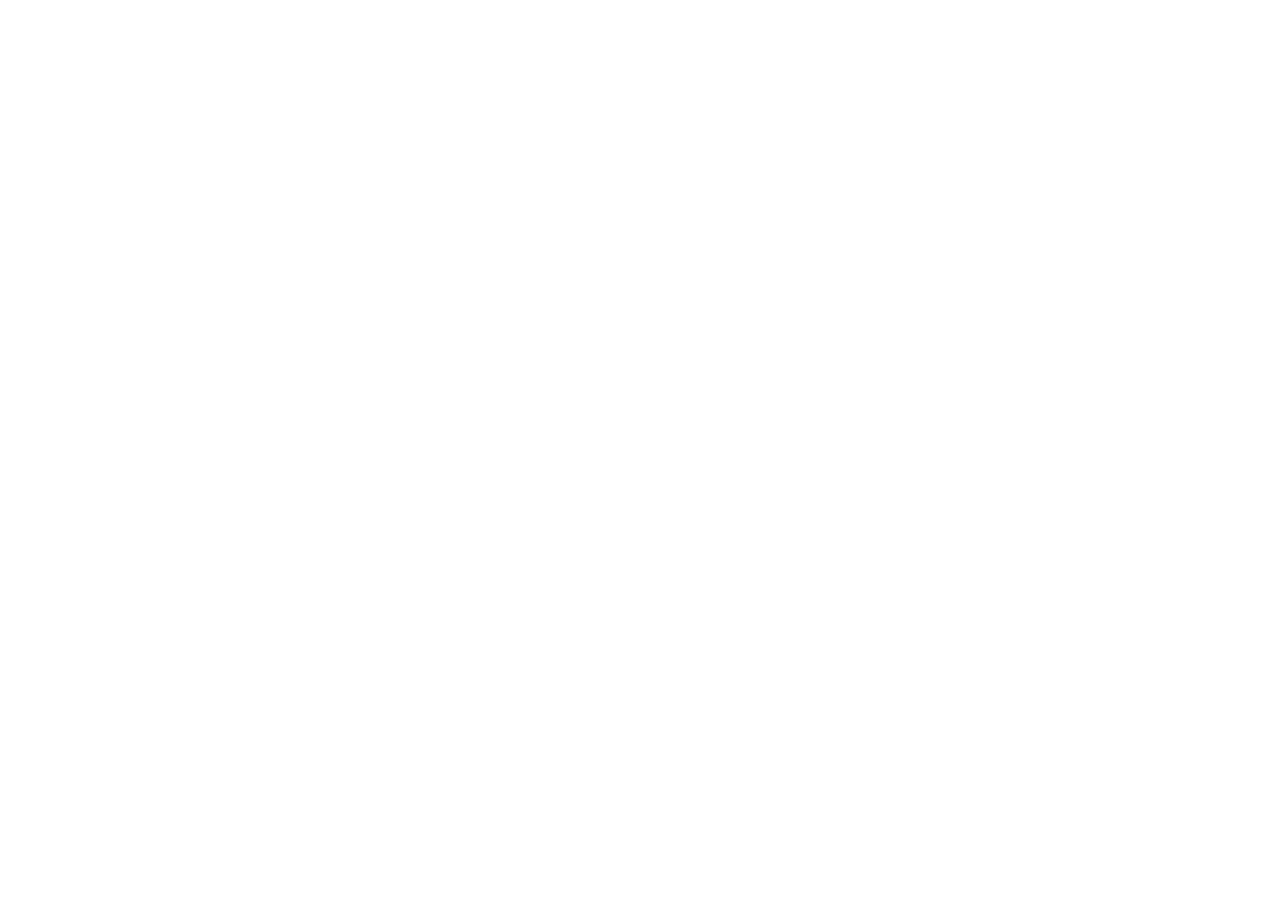
==== contato.html @ 2e28fa96 "Remoção do link do css e inserção dos arquivos das outras páginas" ====
<!DOCTYPE html>
<html lang="en">
<head>
    <meta charset="UTF-8">
    <meta name="viewport" content="width=device-width, initial-scale=1.0">
    <title>Contato | CNAD</title>
</head>
<body>
    
</body>
</html>
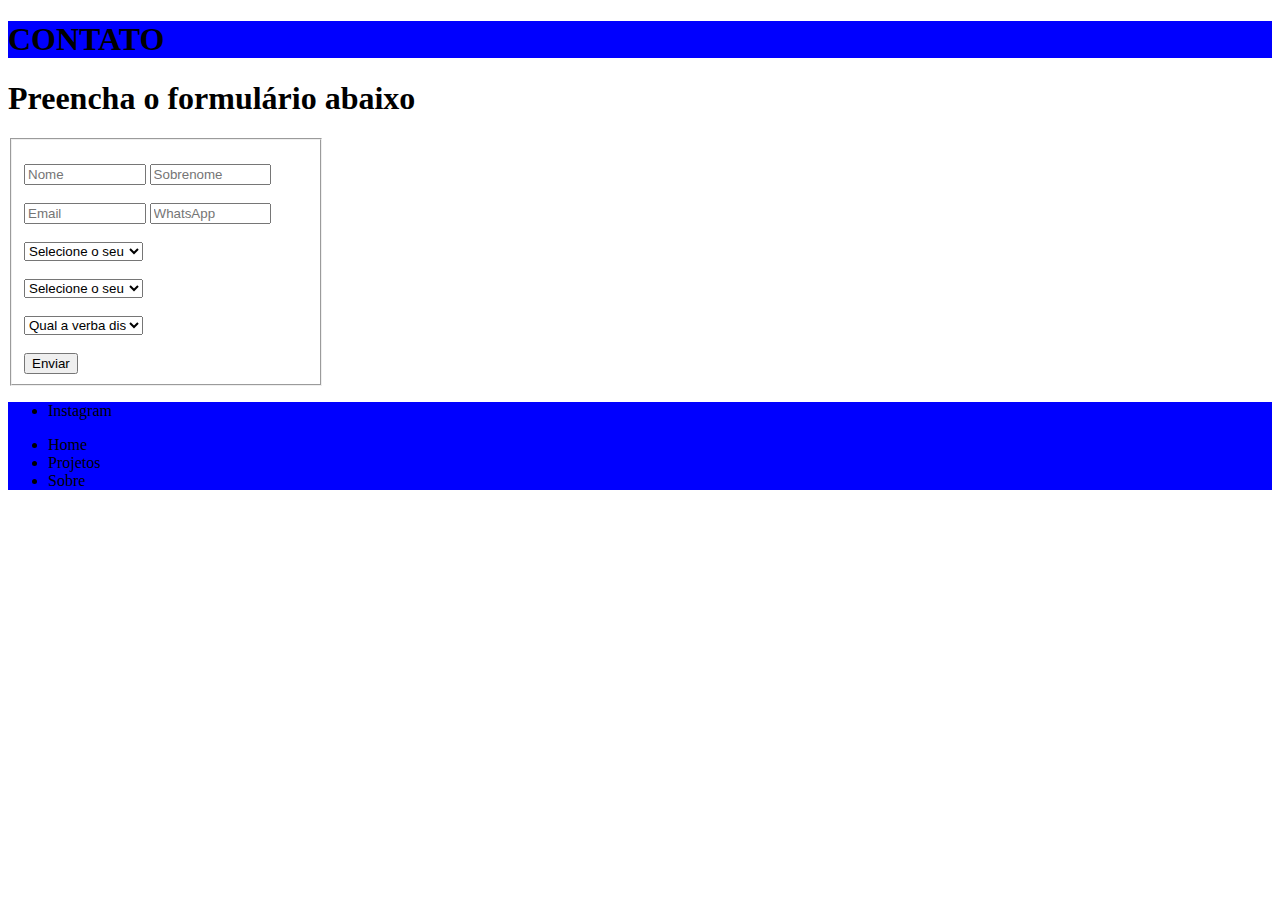
==== commit 858725ec: "Construção do HTML de contato e sobre" ====
--- a/contato.html
+++ b/contato.html
@@ -1,11 +1,69 @@
 <!DOCTYPE html>
-<html lang="en">
+<html lang="pt-br">
 <head>
     <meta charset="UTF-8">
     <meta name="viewport" content="width=device-width, initial-scale=1.0">
-    <title>Contato | CNAD</title>
+    <title>CNAD | CONTATO</title>
 </head>
 <body>
-    
+    <header style="background-color: blue;">
+        <h1>CONTATO</h1>
+    </header>
+    <h1>Preencha o formulário abaixo</h1>
+    <main>
+        <form style="width: 25%;">
+            <fieldset>
+                <br>
+                <input type="text" name="Nome", required, placeholder="Nome", style="width: 40%;">
+                <input type="text" name="Sobrenome", required, placeholder="Sobrenome", style="width: 40%;">
+                <br>
+                <br>
+                <input type="text" name="Email", required, placeholder="Email", style="width: 40%;">
+                <input type="tel" name="WhatsApp", required, placeholder="WhatsApp", maxlength="11 required", style="width: 40%;">
+                
+                <br>
+                <br>
+                <select name="projeto", required, style="width: 42%;">
+                    <option disabled selected value="Tipo de projeto">Selecione o seu projeto</option>
+                    <option value="Reforma">Reforma</option>
+                    <option value="Planta">Na planta</option>
+                </select>
+                <br>
+                <br>
+                <select name="imóvel", required, style="width: 42%;">
+                    <option disabled selected value="Tipo de imóvel">Selecione o seu imóvel</option>
+                    <option value="Casa">Casa</option>
+                    <option value="Apartamento">Apartamento</option>
+                    <option value="Loja">Loja</option>
+                </select>
+                
+                <br>
+                <br>
+                <select name="investimento", required, style="width: 42%;">
+                    <option disabled selected value="Qtd Investimento">Qual a verba disponível?</option>
+                    <option value="Menos de 10 mil">Até 10 mil reais</option>
+                    <option value="10/50 mil">Entre 10 e 50 mil reais</option>
+                    <option value="Mais de 50 mil">Acima de 50 mil</option>
+                </select>
+                <br>
+                <br>
+                <button>Enviar</button>
+            </fieldset>
+        </form>
+    </main>
+    <footer style="background-color: blue;">
+        <nav>
+            <ul>
+                <li>Instagram</li>
+            </ul>
+        </nav>
+        <nav>
+            <ul>
+                <li>Home</li>
+                <li>Projetos</li>
+                <li>Sobre</li>
+            </ul>
+        </nav>
+    </footer>
 </body>
 </html>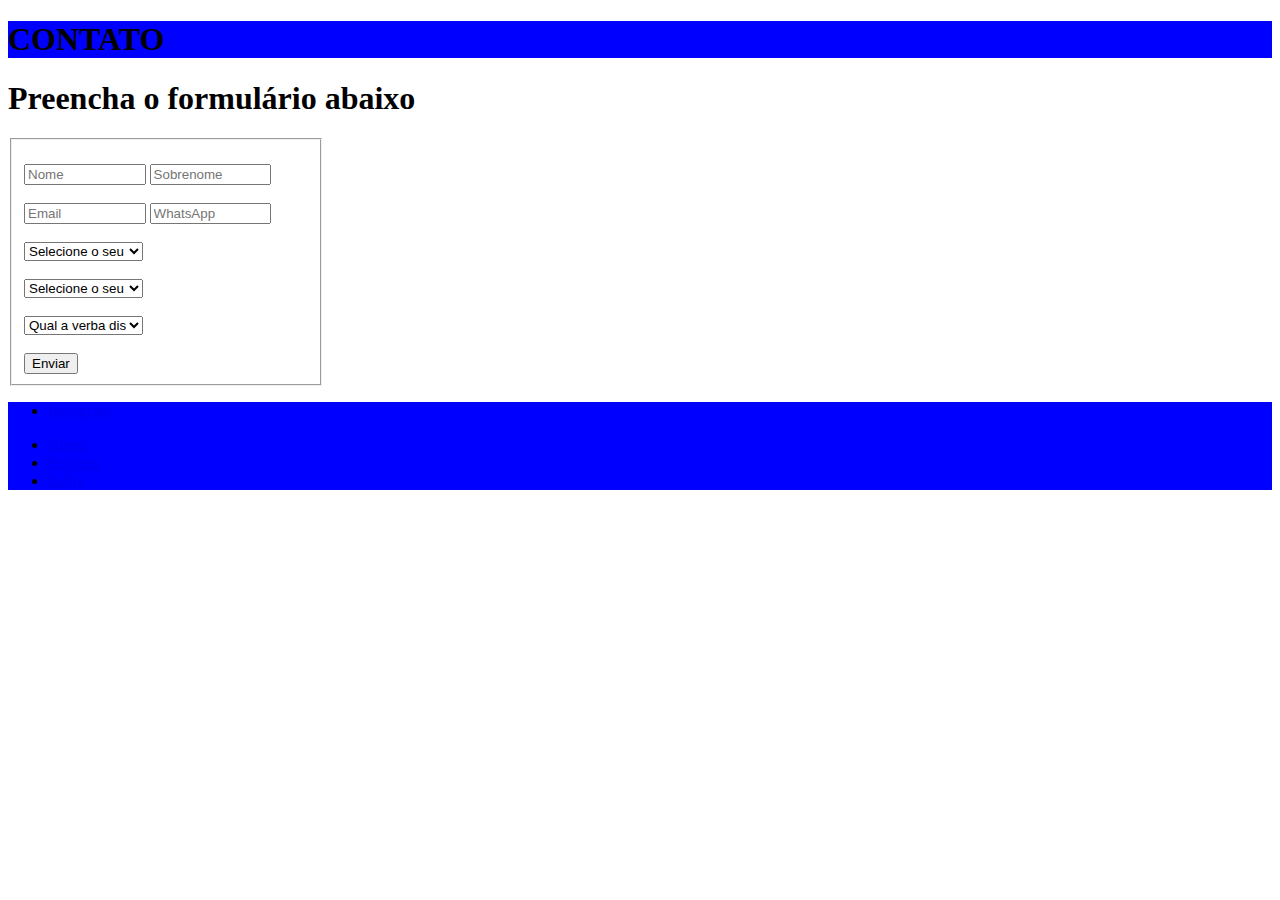
==== commit 01b139a8: "Ajustes nas páginas paralelas" ====
--- a/contato.html
+++ b/contato.html
@@ -3,6 +3,9 @@
 <head>
     <meta charset="UTF-8">
     <meta name="viewport" content="width=device-width, initial-scale=1.0">
+    <meta name="keywords" content="Orçamento de arquiteto, orçamento projeto de arquitetura">
+    <meta name="description" content="Preencha o formulário dessa página que o nosso time de 
+    arquitetos entrará em contato para desenvolver o melhor projeto para você">
     <title>CNAD | CONTATO</title>
 </head>
 <body>
@@ -53,17 +56,20 @@
     </main>
     <footer style="background-color: blue;">
         <nav>
-            <ul>
-                <li>Instagram</li>
-            </ul>
+            <span>
+                <ul>
+                    <li><a href="https://www.instagram.com/studiocasinhanova/">Instagram</a></li>
+                </ul>
+            </span>
+                <!-- Alterar esses itens para lista e adicionar URL -->
+            <span>
+                <ul>
+                    <li><a href="index.html">Home</a></li>
+                    <li><a href="projetos.html">Projetos</a></li>
+                    <li><a href="sobre.html">Sobre</a></li>
+                </ul>
+            </span>
         </nav>
-        <nav>
-            <ul>
-                <li>Home</li>
-                <li>Projetos</li>
-                <li>Sobre</li>
-            </ul>
-        </nav>
-    </footer>
+    </footer> 
 </body>
 </html>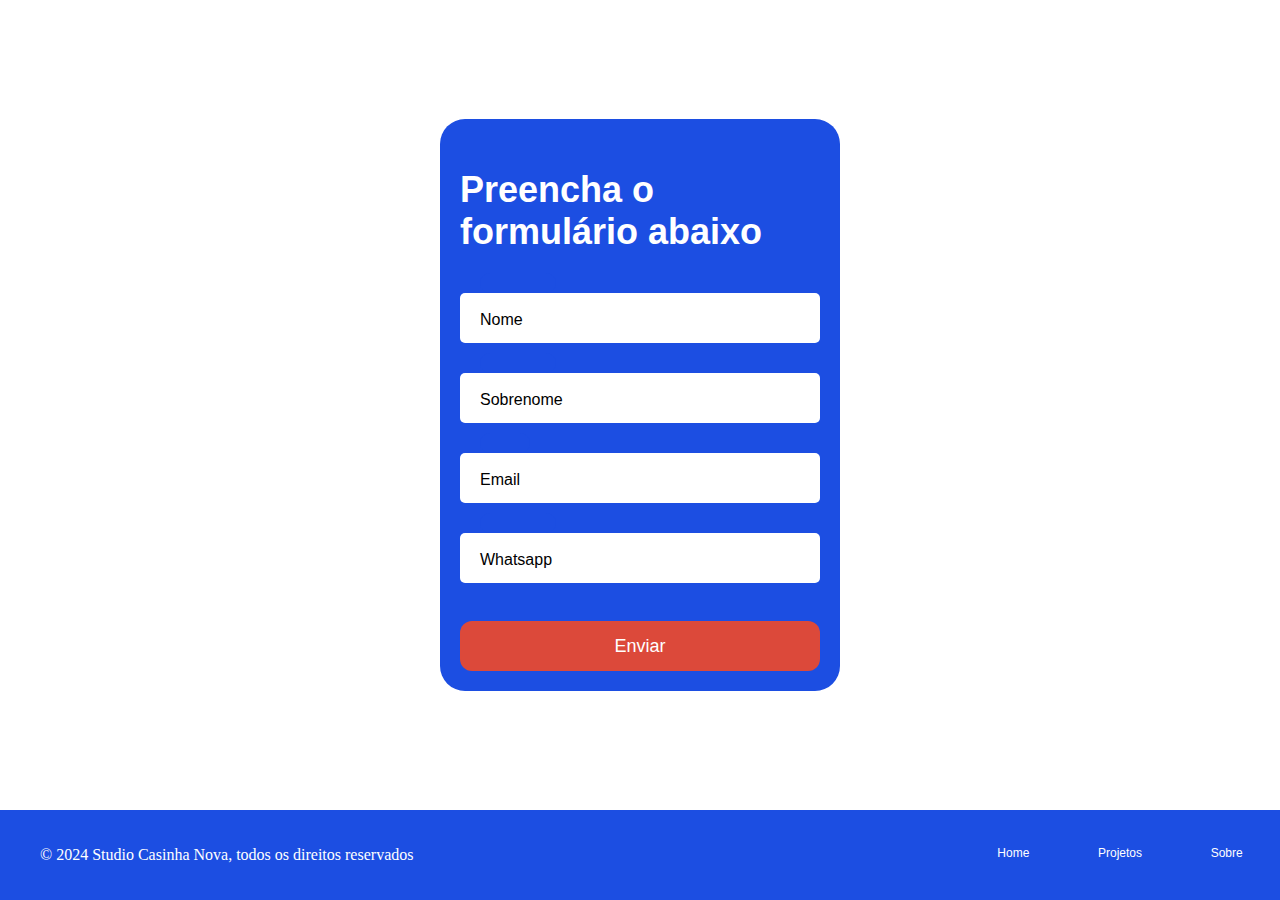
==== commit 08230f7d: "Inserção da página de contato" ====
--- a/contato.html
+++ b/contato.html
@@ -1,75 +1,61 @@
 <!DOCTYPE html>
 <html lang="pt-br">
+
 <head>
     <meta charset="UTF-8">
     <meta name="viewport" content="width=device-width, initial-scale=1.0">
-    <meta name="keywords" content="Orçamento de arquiteto, orçamento projeto de arquitetura">
+    <meta name="keywords"
+        content="Orçamento de arquiteto, orçamento projeto de arquitetura, studio de arquitetura, escritório de arquitetura">
     <meta name="description" content="Preencha o formulário dessa página que o nosso time de 
     arquitetos entrará em contato para desenvolver o melhor projeto para você">
+    <link rel="stylesheet" href="contato.css">
+    <link rel="shortcut icon" href="Ícone Azul.png" />
     <title>CNAD | CONTATO</title>
 </head>
+
 <body>
-    <header style="background-color: blue;">
-        <h1>CONTATO</h1>
-    </header>
-    <h1>Preencha o formulário abaixo</h1>
-    <main>
-        <form style="width: 25%;">
-            <fieldset>
-                <br>
-                <input type="text" name="Nome", required, placeholder="Nome", style="width: 40%;">
-                <input type="text" name="Sobrenome", required, placeholder="Sobrenome", style="width: 40%;">
-                <br>
-                <br>
-                <input type="text" name="Email", required, placeholder="Email", style="width: 40%;">
-                <input type="tel" name="WhatsApp", required, placeholder="WhatsApp", maxlength="11 required", style="width: 40%;">
-                
-                <br>
-                <br>
-                <select name="projeto", required, style="width: 42%;">
-                    <option disabled selected value="Tipo de projeto">Selecione o seu projeto</option>
-                    <option value="Reforma">Reforma</option>
-                    <option value="Planta">Na planta</option>
-                </select>
-                <br>
-                <br>
-                <select name="imóvel", required, style="width: 42%;">
-                    <option disabled selected value="Tipo de imóvel">Selecione o seu imóvel</option>
-                    <option value="Casa">Casa</option>
-                    <option value="Apartamento">Apartamento</option>
-                    <option value="Loja">Loja</option>
-                </select>
-                
-                <br>
-                <br>
-                <select name="investimento", required, style="width: 42%;">
-                    <option disabled selected value="Qtd Investimento">Qual a verba disponível?</option>
-                    <option value="Menos de 10 mil">Até 10 mil reais</option>
-                    <option value="10/50 mil">Entre 10 e 50 mil reais</option>
-                    <option value="Mais de 50 mil">Acima de 50 mil</option>
-                </select>
-                <br>
-                <br>
-                <button>Enviar</button>
-            </fieldset>
-        </form>
-    </main>
-    <footer style="background-color: blue;">
-        <nav>
-            <span>
-                <ul>
-                    <li><a href="https://www.instagram.com/studiocasinhanova/">Instagram</a></li>
-                </ul>
-            </span>
-                <!-- Alterar esses itens para lista e adicionar URL -->
-            <span>
-                <ul>
+    <!-- <h1 class="h1Header">Contato</h1> -->
+    <form>
+        <div class="divForm">
+            <div class="form">
+                <!-- <div class="title">Welcome</div> -->
+                <div class="title">Preencha o formulário abaixo</div>
+                <div class="input-container ic1">
+                    <input id="firstname" class="input" type="text" required placeholder=" " />
+                    <div class="cut"></div>
+                    <label for="firstname" class="placeholder">Nome</label>
+                </div>
+                <div class="input-container ic2">
+                    <input id="lastname" class="input" type="text" required placeholder=" " />
+                    <div class="cut"></div>
+                    <label for="lastname" class="placeholder">Sobrenome</label>
+                </div>
+                <div class="input-container ic2">
+                    <input id="email" class="input" type="text" required placeholder=" " />
+                    <div class="cut cut-short"></div>
+                    <label for="email" class="placeholder">Email</label>
+                </div>
+                <div class="input-container ic2">
+                    <input id="whatsapp" class="input" type="tel" required placeholder=" " maxlength="11 required" />
+                    <div class="cut"></div>
+                    <label for="whatsapp" class="placeholder">Whatsapp</label>
+                </div>
+                <button type="text" class="submit">Enviar</button>
+            </div>
+        </div>
+    </form>
+    <footer>
+        <nav class="navFooter">
+            <p id="copywriteFooter">&copy; 2024 Studio Casinha Nova, todos os direitos reservados</p>
+            <div>
+                <ul class="siteFooter">
                     <li><a href="index.html">Home</a></li>
                     <li><a href="projetos.html">Projetos</a></li>
                     <li><a href="sobre.html">Sobre</a></li>
                 </ul>
-            </span>
+            </div>
         </nav>
-    </footer> 
+    </footer>
 </body>
+
 </html>--- a/contato.css
+++ b/contato.css
@@ -0,0 +1,184 @@
+* {
+    margin: 0px;
+    padding: 0px;
+}
+
+.divForm {
+    align-items: center;
+    background-color: #FFFFFF;
+    display: flex;
+    justify-content: center;
+    height: 90vh;
+    flex-flow: row wrap;
+  }
+
+  .h1Header {
+    display: flex;
+    background-color: #FFFFFF;
+    font-size: 30px;
+    color: #1C4EE2;
+    margin-top: 0px;
+    height: 5vh;
+    justify-content: center;
+    align-items: center;
+    font-family: symtext, sans-serif;
+  }
+  
+  .form {
+    background-color: #1C4EE2;
+    border-radius: 25px;
+    box-sizing: border-box;
+    height: auto;
+    padding: 20px;
+    width: 400px;
+  }
+  
+  .title {
+    color: #FFFFFF;
+    font-family: sans-serif;
+    font-size: 36px;
+    font-weight: 600;
+    margin-top: 30px;
+  }
+  
+  .subtitle {
+    color: #eee;
+    font-family: sans-serif;
+    font-size: 16px;
+    font-weight: 600;
+    margin-top: 10px;
+  }
+  
+  .input-container {
+    height: 50px;
+    position: relative;
+    width: 100%;
+  }
+  
+  .ic1 {
+    margin-top: 40px;
+  }
+  
+  .ic2 {
+    margin-top: 30px;
+  }
+  
+  .input {
+    background-color: #FFFFFF;
+    border-radius: 5px;
+    border: 0;
+    box-sizing: border-box;
+    color: #000000;
+    font-size: 18px;
+    height: 100%;
+    outline: 0;
+    padding: 4px 20px 0;
+    width: 100%;
+  }
+  
+  .cut {
+    background-color: #1C4EE2;
+    border-radius: 10px;
+    height: 20px;
+    left: 20px;
+    position: absolute;
+    top: -20px;
+    transform: translateY(0);
+    transition: transform 200ms;
+    width: 76px;
+  }
+  
+  .cut-short {
+    width: 50px;
+  }
+  
+  .input:focus ~ .cut,
+  .input:not(:placeholder-shown) ~ .cut {
+    transform: translateY(8px);
+  }
+  
+  .placeholder {
+    color: #000000;
+    font-family: sans-serif;
+    left: 20px;
+    line-height: 14px;
+    pointer-events: none;
+    position: absolute;
+    transform-origin: 0 50%;
+    transition: transform 200ms, color 200ms;
+    top: 20px;
+  }
+  
+  .input:focus ~ .placeholder,
+  .input:not(:placeholder-shown) ~ .placeholder {
+    transform: translateY(-30px) translateX(10px) scale(0.75);
+  }
+  
+  .input:not(:placeholder-shown) ~ .placeholder {
+    color: #eeeeee;
+  }
+  
+  .input:focus ~ .placeholder {
+    color: #FFFFFF;
+  }
+  
+  .submit {
+    background-color: #DC493A;
+    border-radius: 12px;
+    border: 0;
+    box-sizing: border-box;
+    color: #FFFFFF;
+    cursor: pointer;
+    font-size: 18px;
+    height: 50px;
+    margin-top: 38px;
+    outline: 0;
+    text-align: center;
+    width: 100%;
+    font-family: symtext, sans-serif;
+  }
+  
+  .submit:active {
+    background-color: #1C4EE2;
+  }
+
+  .navFooter {
+    display: grid;
+    grid-template-columns: 3fr 1fr;
+    grid-template-areas: none
+    "copywrite site";
+    /* border: solid 2px black; */
+    justify-content: center;
+    align-content: center;
+    height: 10vh;
+    width: 100%;
+    background-color: rgb(28, 78, 226);
+    /* z-index: 6; */
+}
+
+#copywriteFooter {
+    align-content: center;
+    margin-left: 40px;
+    color: white;
+    /* border: solid 2px white; */
+}
+
+.siteFooter {
+    display: grid;
+    list-style-type: none;
+    grid-template-columns: 1fr 1fr 1fr;
+    grid-template-areas:
+    "home projetos sobre";
+    color: white;
+    font-family: symtext, sans-serif;
+    font-size: 12px;
+    justify-content: space-around;
+    /* border: solid 2px white; */
+    text-align: center;
+}
+
+a {
+    text-decoration: none;
+    color: white;
+}
+  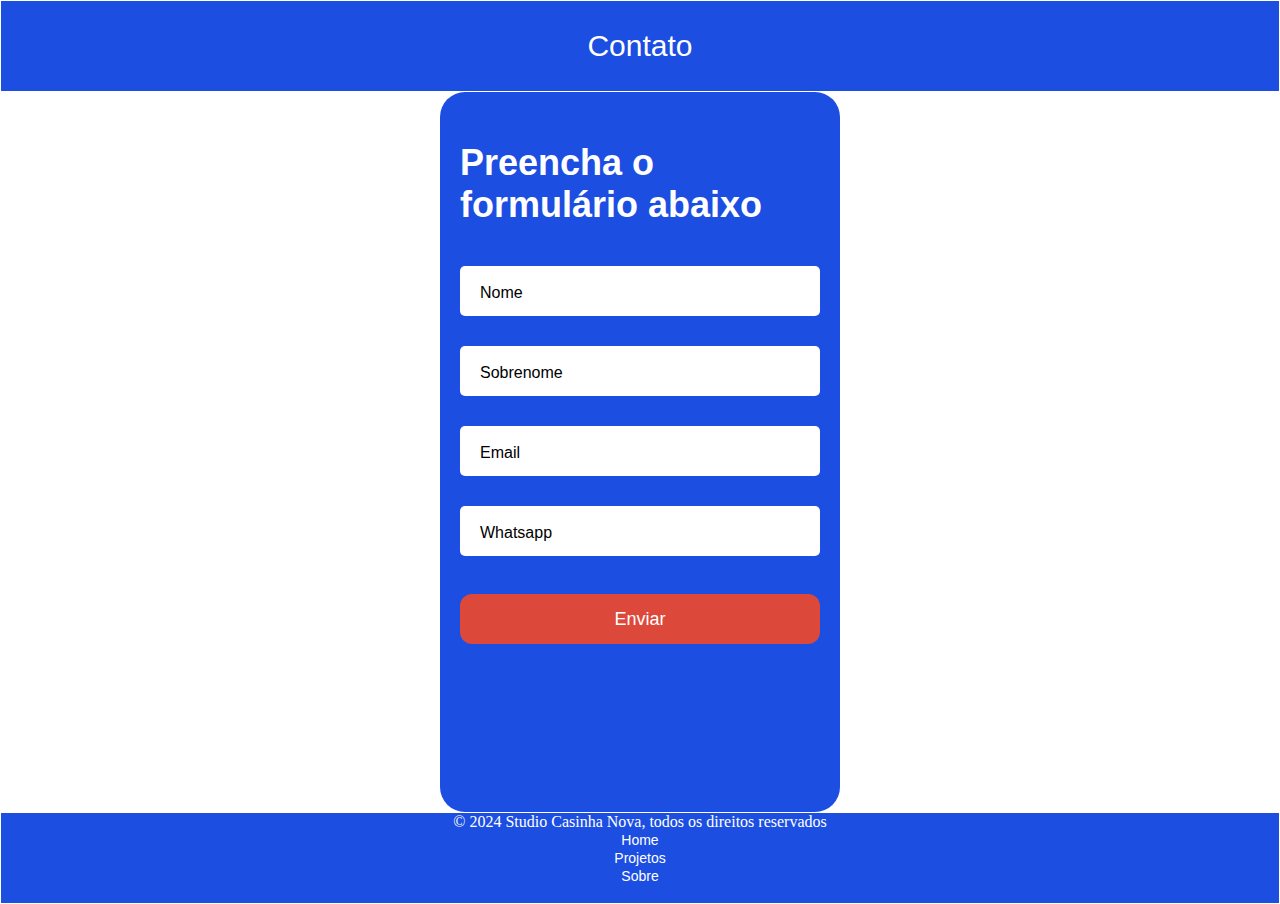
==== commit 53fb135e: "Ajustes na página de contato" ====
--- a/contato.html
+++ b/contato.html
@@ -10,52 +10,81 @@
     arquitetos entrará em contato para desenvolver o melhor projeto para você">
     <link rel="stylesheet" href="contato.css">
     <link rel="shortcut icon" href="Ícone Azul.png" />
-    <title>CNAD | CONTATO</title>
+    <link rel="stylesheet" href="https://stackpath.bootstrapcdn.com/bootstrap/4.1.3/css/bootstrap.min.css"
+        integrity="sha384-MCw98/SFnGE8fJT3GXwEOngsV7Zt27NXFoaoApmYm81iuXoPkFOJwJ8ERdknLPMO" crossorigin="anonymous">
+    <title>SCN | CONTATO</title>
 </head>
 
-<body>
-    <!-- <h1 class="h1Header">Contato</h1> -->
-    <form>
-        <div class="divForm">
-            <div class="form">
-                <!-- <div class="title">Welcome</div> -->
-                <div class="title">Preencha o formulário abaixo</div>
-                <div class="input-container ic1">
-                    <input id="firstname" class="input" type="text" required placeholder=" " />
-                    <div class="cut"></div>
-                    <label for="firstname" class="placeholder">Nome</label>
+<div>
+    <div class="row no-gutters">
+        <div id="header" class="col-12">Contato</div>
+    </div>
+    <main>
+    <div id="form" class="row no-gutters">
+        <form>
+            <div class="divForm">
+                <div class="form">
+                    <!-- <div class="title">Welcome</div> -->
+                    <div class="title">Preencha o formulário abaixo</div>
+                    <div class="input-container ic1">
+                        <input id="firstname" class="input" type="text" required placeholder=" " />
+                        <div class="cut"></div>
+                        <label for="firstname" class="placeholder">Nome</label>
+                    </div>
+                    <div class="input-container ic2">
+                        <input id="lastname" class="input" type="text" required placeholder=" " />
+                        <div class="cut"></div>
+                        <label for="lastname" class="placeholder">Sobrenome</label>
+                    </div>
+                    <div class="input-container ic2">
+                        <input id="email" class="input" type="text" required placeholder=" " />
+                        <div class="cut cut-short"></div>
+                        <label for="email" class="placeholder">Email</label>
+                    </div>
+                    <div class="input-container ic2">
+                        <input id="whatsapp" class="input" type="tel" required placeholder=" "
+                            maxlength="11 required" />
+                        <div class="cut"></div>
+                        <label for="whatsapp" class="placeholder">Whatsapp</label>
+                    </div>
+                    <button type="text" class="submit">Enviar</button>
                 </div>
-                <div class="input-container ic2">
-                    <input id="lastname" class="input" type="text" required placeholder=" " />
-                    <div class="cut"></div>
-                    <label for="lastname" class="placeholder">Sobrenome</label>
-                </div>
-                <div class="input-container ic2">
-                    <input id="email" class="input" type="text" required placeholder=" " />
-                    <div class="cut cut-short"></div>
-                    <label for="email" class="placeholder">Email</label>
-                </div>
-                <div class="input-container ic2">
-                    <input id="whatsapp" class="input" type="tel" required placeholder=" " maxlength="11 required" />
-                    <div class="cut"></div>
-                    <label for="whatsapp" class="placeholder">Whatsapp</label>
-                </div>
-                <button type="text" class="submit">Enviar</button>
+            </div>
+        </form>
+    </div>
+</div>
+</main>
+<footer>
+    <div>
+        <div id="footer" class="row no-gutters justify-content-between">
+            <div class="col-4">&copy; 2024 Studio Casinha Nova, todos os direitos reservados</div>
+            <div class="col-3">
+                <ul class="nav justify-content-center">
+                    <li class="nav-item">
+                        <a id="homeFooter" class="nav-link active" href="index.html">Home</a>
+                    </li>
+                    <li class="nav-item">
+                        <a id="projetosFooter" class="nav-link" href="projetos.html">Projetos</a>
+                    </li>
+                    <li class="nav-item">
+                        <a id="sobreFooter" class="nav-link" href="sobre.html">Sobre</a>
+                    </li>
+                </ul>
             </div>
         </div>
-    </form>
-    <footer>
-        <nav class="navFooter">
-            <p id="copywriteFooter">&copy; 2024 Studio Casinha Nova, todos os direitos reservados</p>
-            <div>
-                <ul class="siteFooter">
-                    <li><a href="index.html">Home</a></li>
-                    <li><a href="projetos.html">Projetos</a></li>
-                    <li><a href="sobre.html">Sobre</a></li>
-                </ul>
-            </div>
-        </nav>
-    </footer>
+</footer>
+
+
+<script src="https://code.jquery.com/jquery-3.3.1.slim.min.js"
+    integrity="sha384-q8i/X+965DzO0rT7abK41JStQIAqVgRVzpbzo5smXKp4YfRvH+8abtTE1Pi6jizo"
+    crossorigin="anonymous"></script>
+<script src="https://cdnjs.cloudflare.com/ajax/libs/popper.js/1.14.3/umd/popper.min.js"
+    integrity="sha384-ZMP7rVo3mIykV+2+9J3UJ46jBk0WLaUAdn689aCwoqbBJiSnjAK/l8WvCWPIPm49"
+    crossorigin="anonymous"></script>
+<script src="https://stackpath.bootstrapcdn.com/bootstrap/4.1.3/js/bootstrap.min.js"
+    integrity="sha384-ChfqqxuZUCnJSK3+MXmPNIyE6ZbWh2IMqE241rYiqJxyMiZ6OW/JmZQ5stwEULTy"
+    crossorigin="anonymous"></script>
+
 </body>
 
 </html>--- a/contato.css
+++ b/contato.css
@@ -1,184 +1,194 @@
 * {
-    margin: 0px;
-    padding: 0px;
-}
-
-.divForm {
-    align-items: center;
-    background-color: #FFFFFF;
-    display: flex;
-    justify-content: center;
-    height: 90vh;
-    flex-flow: row wrap;
-  }
-
-  .h1Header {
-    display: flex;
-    background-color: #FFFFFF;
-    font-size: 30px;
-    color: #1C4EE2;
-    margin-top: 0px;
-    height: 5vh;
-    justify-content: center;
-    align-items: center;
-    font-family: symtext, sans-serif;
-  }
-  
-  .form {
-    background-color: #1C4EE2;
-    border-radius: 25px;
-    box-sizing: border-box;
-    height: auto;
-    padding: 20px;
-    width: 400px;
-  }
-  
-  .title {
-    color: #FFFFFF;
-    font-family: sans-serif;
-    font-size: 36px;
-    font-weight: 600;
-    margin-top: 30px;
-  }
-  
-  .subtitle {
-    color: #eee;
-    font-family: sans-serif;
-    font-size: 16px;
-    font-weight: 600;
-    margin-top: 10px;
-  }
-  
-  .input-container {
-    height: 50px;
-    position: relative;
-    width: 100%;
-  }
-  
-  .ic1 {
-    margin-top: 40px;
-  }
-  
-  .ic2 {
-    margin-top: 30px;
-  }
-  
-  .input {
-    background-color: #FFFFFF;
-    border-radius: 5px;
-    border: 0;
-    box-sizing: border-box;
-    color: #000000;
-    font-size: 18px;
-    height: 100%;
-    outline: 0;
-    padding: 4px 20px 0;
-    width: 100%;
-  }
-  
-  .cut {
-    background-color: #1C4EE2;
-    border-radius: 10px;
-    height: 20px;
-    left: 20px;
-    position: absolute;
-    top: -20px;
-    transform: translateY(0);
-    transition: transform 200ms;
-    width: 76px;
-  }
-  
-  .cut-short {
-    width: 50px;
-  }
-  
-  .input:focus ~ .cut,
-  .input:not(:placeholder-shown) ~ .cut {
-    transform: translateY(8px);
-  }
-  
-  .placeholder {
-    color: #000000;
-    font-family: sans-serif;
-    left: 20px;
-    line-height: 14px;
-    pointer-events: none;
-    position: absolute;
-    transform-origin: 0 50%;
-    transition: transform 200ms, color 200ms;
-    top: 20px;
-  }
-  
-  .input:focus ~ .placeholder,
-  .input:not(:placeholder-shown) ~ .placeholder {
-    transform: translateY(-30px) translateX(10px) scale(0.75);
-  }
-  
-  .input:not(:placeholder-shown) ~ .placeholder {
-    color: #eeeeee;
-  }
-  
-  .input:focus ~ .placeholder {
-    color: #FFFFFF;
-  }
-  
-  .submit {
-    background-color: #DC493A;
-    border-radius: 12px;
-    border: 0;
-    box-sizing: border-box;
-    color: #FFFFFF;
-    cursor: pointer;
-    font-size: 18px;
-    height: 50px;
-    margin-top: 38px;
-    outline: 0;
-    text-align: center;
-    width: 100%;
-    font-family: symtext, sans-serif;
-  }
-  
-  .submit:active {
-    background-color: #1C4EE2;
-  }
-
-  .navFooter {
-    display: grid;
-    grid-template-columns: 3fr 1fr;
-    grid-template-areas: none
-    "copywrite site";
-    /* border: solid 2px black; */
-    justify-content: center;
-    align-content: center;
-    height: 10vh;
-    width: 100%;
-    background-color: rgb(28, 78, 226);
-    /* z-index: 6; */
-}
-
-#copywriteFooter {
-    align-content: center;
-    margin-left: 40px;
-    color: white;
-    /* border: solid 2px white; */
-}
-
-.siteFooter {
-    display: grid;
-    list-style-type: none;
-    grid-template-columns: 1fr 1fr 1fr;
-    grid-template-areas:
-    "home projetos sobre";
-    color: white;
-    font-family: symtext, sans-serif;
-    font-size: 12px;
-    justify-content: space-around;
-    /* border: solid 2px white; */
-    text-align: center;
+  margin: 0px;
+  padding: 0px;
 }
 
 a {
-    text-decoration: none;
-    color: white;
+  text-decoration: none;
+  color: white;
 }
-  +
+a:hover {
+  transition: 0.3s;
+  color: #DC493A;
+}
+
+/* Início da edição do header */
+#header {
+  height: 10vh;
+  text-align: center;
+  align-content: center;
+  font-family: symtext, sans-serif;
+  font-size: 30px;
+  color: #FFFFFF;
+  background-color: #1C4EE2;
+  border: solid 1px #ffffff;
+}
+/* Fim da edição do header */
+
+/* Início da edição da seção form */
+#form {
+  background-color: #F5F5F5;
+  justify-content: center;
+}
+
+
+.divForm {
+  align-self: center;
+  background-color: #FFFFFF;
+  display: flex;
+  justify-content: center;
+  height: 80vh;
+  flex-flow: row wrap;
+}
+
+.form {
+  background-color: #1C4EE2;
+  border-radius: 25px;
+  box-sizing: border-box;
+  height: auto;
+  padding: 20px;
+  width: 400px;
+}
+
+.title {
+  color: #FFFFFF;
+  font-family: sans-serif;
+  font-size: 36px;
+  font-weight: 600;
+  margin-top: 30px;
+}
+
+.subtitle {
+  color: #eee;
+  font-family: sans-serif;
+  font-size: 16px;
+  font-weight: 600;
+  margin-top: 10px;
+}
+
+.input-container {
+  height: 50px;
+  position: relative;
+  width: 100%;
+}
+
+.ic1 {
+  margin-top: 40px;
+}
+
+.ic2 {
+  margin-top: 30px;
+}
+
+.input {
+  background-color: #FFFFFF;
+  border-radius: 5px;
+  border: 0;
+  box-sizing: border-box;
+  color: #000000;
+  font-size: 18px;
+  height: 100%;
+  outline: 0;
+  padding: 4px 20px 0;
+  width: 100%;
+}
+
+.cut {
+  background-color: #1C4EE2;
+  border-radius: 10px;
+  height: 20px;
+  left: 20px;
+  position: absolute;
+  top: -20px;
+  transform: translateY(0);
+  transition: transform 200ms;
+  width: 76px;
+}
+
+.cut-short {
+  width: 50px;
+}
+
+.input:focus~.cut,
+.input:not(:placeholder-shown)~.cut {
+  transform: translateY(8px);
+}
+
+.placeholder {
+  color: #000000;
+  font-family: sans-serif;
+  left: 20px;
+  line-height: 14px;
+  pointer-events: none;
+  position: absolute;
+  transform-origin: 0 50%;
+  transition: transform 200ms, color 200ms;
+  top: 20px;
+}
+
+.input:focus~.placeholder,
+.input:not(:placeholder-shown)~.placeholder {
+  transform: translateY(-30px) translateX(10px) scale(0.75);
+}
+
+.input:not(:placeholder-shown)~.placeholder {
+  color: #eeeeee;
+}
+
+.input:focus~.placeholder {
+  color: #FFFFFF;
+}
+
+.submit {
+  background-color: #DC493A;
+  border-radius: 12px;
+  border: 0;
+  box-sizing: border-box;
+  color: #FFFFFF;
+  cursor: pointer;
+  font-size: 18px;
+  height: 50px;
+  margin-top: 38px;
+  outline: 0;
+  text-align: center;
+  width: 100%;
+  font-family: symtext, sans-serif;
+}
+
+.submit:active {
+  background-color: #1C4EE2;
+}
+
+/* Fim da edição da seção form */
+
+/* Início da edição do footer */
+#footer {
+  height: 10vh;
+  /* border: solid 1px red; */
+  align-items: center;
+  text-align: center;
+  background-color: #1C4EE2;
+  border: solid 1px #FFFFFF;
+  color: #FFFFFF;
+}
+
+#homeFooter {
+  font-family: symtext, sans-serif;
+  color: #FFFFFF;
+  font-size: 14px;
+}
+
+#projetosFooter {
+  font-family: symtext, sans-serif;
+  color: #FFFFFF;
+  font-size: 14px;
+}
+
+#sobreFooter {
+  font-family: symtext, sans-serif;
+  color: #FFFFFF;
+  font-size: 14px;
+}
+
+/* Fim da edição do footer */